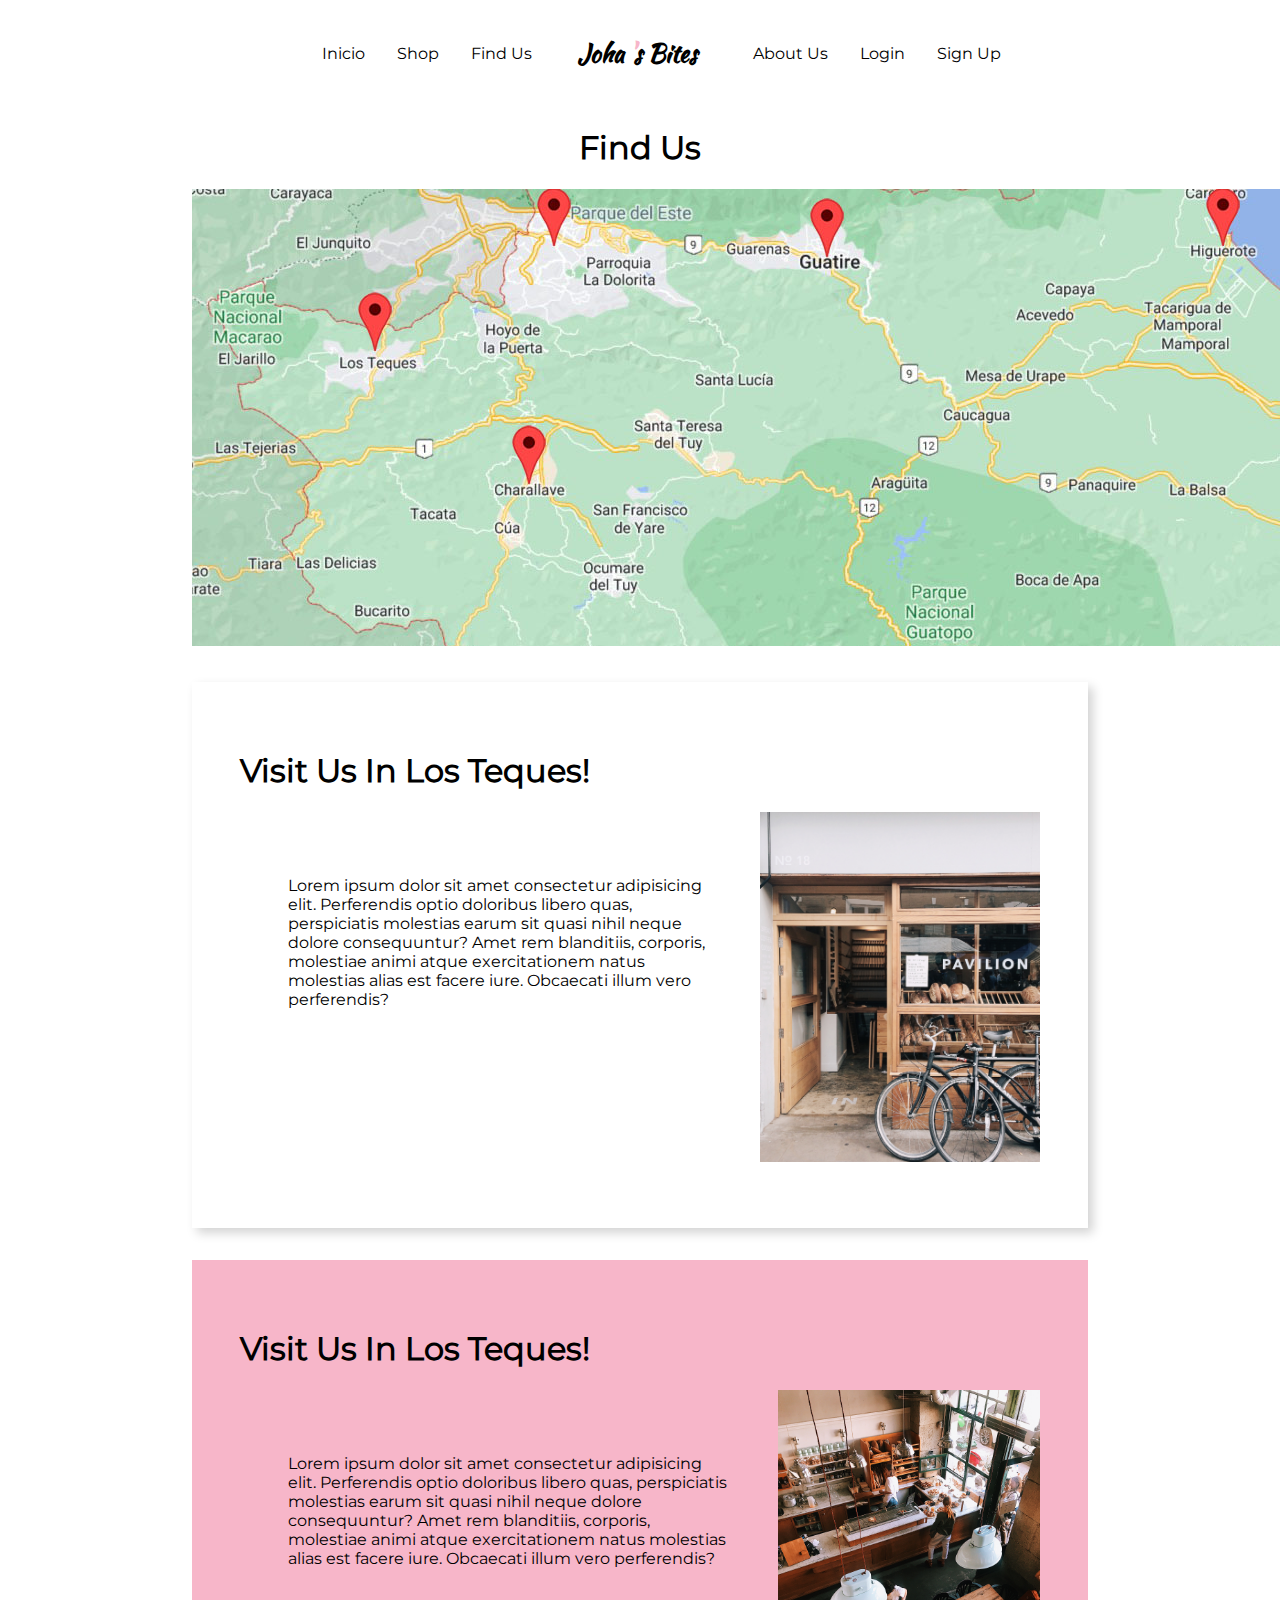
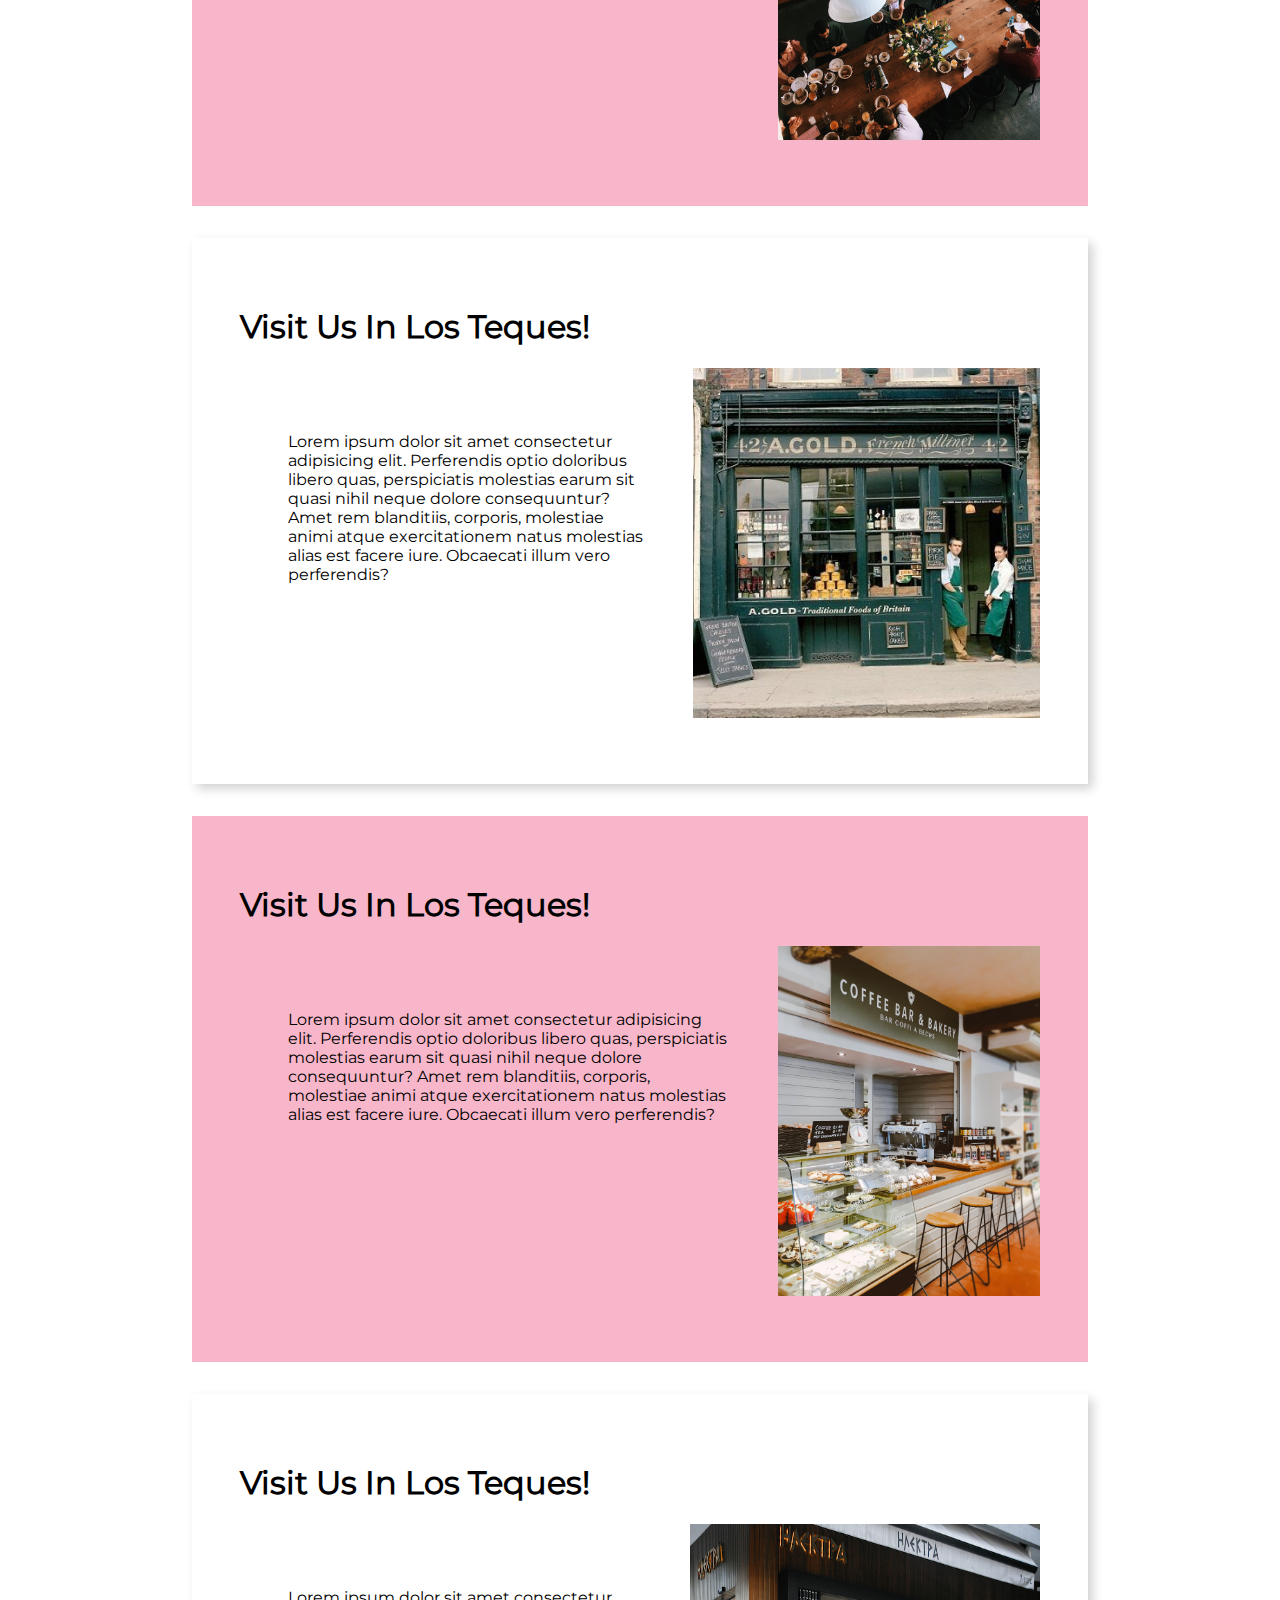
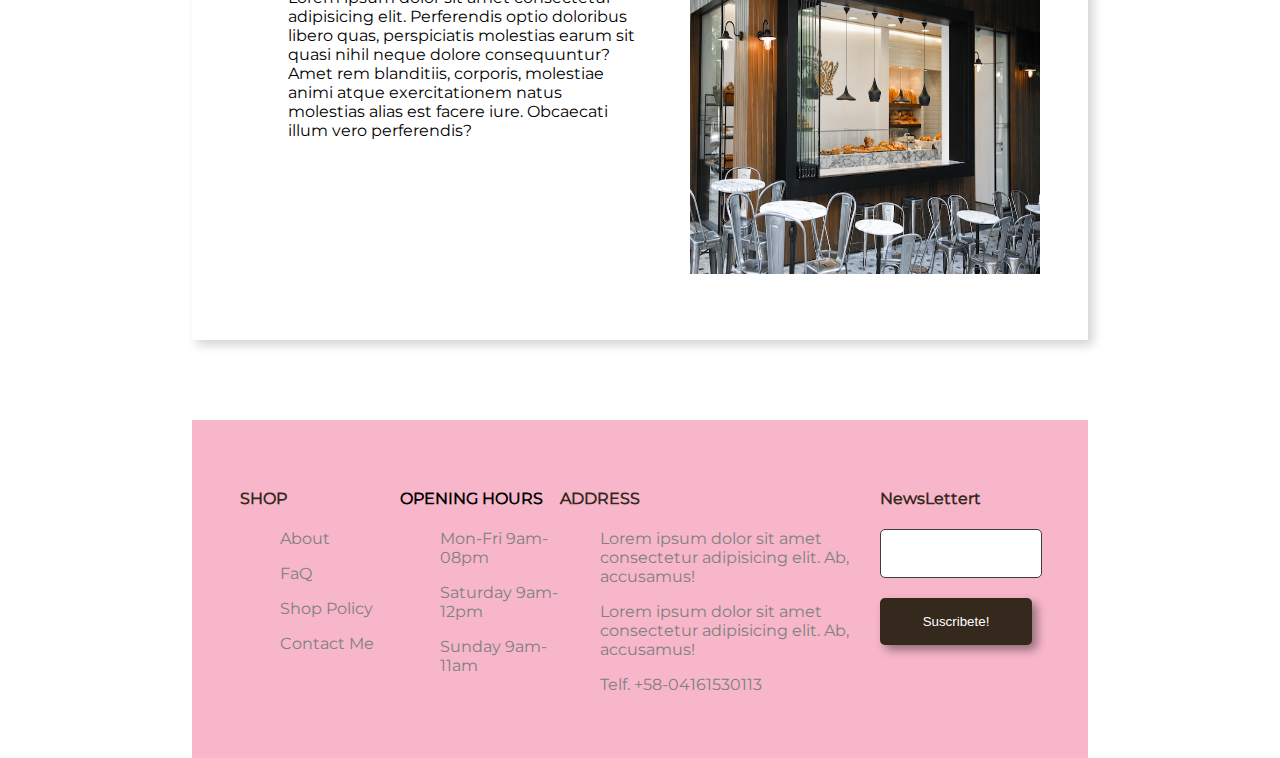
==== HTML/Find.html @ 32f044d7 "mapa" ====
<!DOCTYPE html>
<html lang="en">
<head>
    <meta charset="UTF-8">
    <meta http-equiv="X-UA-Compatible" content="IE=edge">
    <meta name="viewport" content="width=device-width, initial-scale=1.0">
    <title>Document</title>
    <link rel="stylesheet" href="/CSS/css3.css">
</head>
<body>
    <div class="main">

   
        <nav>
            <div class="left-nav">
                <ul>
                    <li><a href="Index.html">Inicio</a></li>
                    <li><a href="ShopBS.html">Shop</a></li>
                    <li><a href="Find.html">Find Us</a></li>
                </ul>
            </div>
            <div class="logo">
                <h2>Joha <span class="accent">'</span>s Bites</h2>
            </div>
            <div class="right-nav">
                <ul>
                    <li><a href="AboutUs.html">About Us</a></li>
                    <li><a href="login.html">Login</a></li>
                    <li><a href="signup.html">Sign Up</a></li>
                </ul>
            </div>
        </nav>
        <h1 class="titulo">Find Us</h1>
        <div class="map">
            <img src="/Recursos/ma.jpg" class="map" usemap="#map" alt="">
            <map name="map">
                <area shape="rect" coords="129,154,235,193" alt="Computer" href="#LosTeques">
                <area shape="rect" coords="158,104,203,151" alt="Phone" href="#LosTeques">

                <area shape="rect" coords="299,244,384,309" alt="Coffee" href="#Charallave">

                <area shape="rect" coords="330,2,402,50" alt="Coffee" href="#Parque">
                <area shape="rect" coords="603,12,674,82" alt="Coffee" href="#Guatire">
                <area shape="rect" coords="994,1,1068,72" alt="Coffee" href="#Higuerote">
            </map>
        </div>
        <div class="sucursals">
            <div class="ss" id="LosTeques">
                <div class="content">
                    <h1>Visit Us In Los Teques!</h1>
                    <div class="contentt">
                        <p>Lorem ipsum dolor sit amet consectetur adipisicing elit. Perferendis optio doloribus libero quas, perspiciatis molestias earum sit quasi nihil neque dolore consequuntur? Amet rem blanditiis, corporis, molestiae animi atque exercitationem natus molestias alias est facere iure. Obcaecati illum vero perferendis?</p>
                    <img src="/Recursos/Fachadas/pexels-daria-shevtsova-880467.jpg" alt="">
                    </div>
                </div>
            </div>
            <div class="ss" id="Charallave" >
                <div class="content">
                    <h1>Visit Us In Los Teques!</h1>
                    <div class="contentt">
                        <p>Lorem ipsum dolor sit amet consectetur adipisicing elit. Perferendis optio doloribus libero quas, perspiciatis molestias earum sit quasi nihil neque dolore consequuntur? Amet rem blanditiis, corporis, molestiae animi atque exercitationem natus molestias alias est facere iure. Obcaecati illum vero perferendis?</p>
                        <img src="/Recursos/Fachadas/pexels-dmitry-zvolskiy-2253643.jpg" alt="">
                    </div>
                </div>
            </div>
            <div class="ss" id="Guatire" >
                <div class="content">
                    <h1>Visit Us In Los Teques!</h1>
                    <div class="contentt">
                        <p>Lorem ipsum dolor sit amet consectetur adipisicing elit. Perferendis optio doloribus libero quas, perspiciatis molestias earum sit quasi nihil neque dolore consequuntur? Amet rem blanditiis, corporis, molestiae animi atque exercitationem natus molestias alias est facere iure. Obcaecati illum vero perferendis?</p>
                    <img src="/Recursos/Fachadas/2a48b26a8e1db51a854f164384dd0a2b.jpg" alt="">
                    </div>
                </div>
            </div>
            <div class="ss" id="Parque">
                <div class="content">
                    <h1>Visit Us In Los Teques!</h1>
                    <div class="contentt">
                        <p>Lorem ipsum dolor sit amet consectetur adipisicing elit. Perferendis optio doloribus libero quas, perspiciatis molestias earum sit quasi nihil neque dolore consequuntur? Amet rem blanditiis, corporis, molestiae animi atque exercitationem natus molestias alias est facere iure. Obcaecati illum vero perferendis?</p>
                    <img src="/Recursos/Fachadas/pexels-lisa-fotios-1995010.jpg" alt="">
                    </div>
                </div>
            </div>
            <div class="ss" id="Higuerote">
                <h1>Visit Us In Los Teques!</h1>
                <div class="contentt">
                
                <p>Lorem ipsum dolor sit amet consectetur adipisicing elit. Perferendis optio doloribus libero quas, perspiciatis molestias earum sit quasi nihil neque dolore consequuntur? Amet rem blanditiis, corporis, molestiae animi atque exercitationem natus molestias alias est facere iure. Obcaecati illum vero perferendis?</p>
                <img src="/Recursos/Fachadas/Elektra-Bakery-04.jpg" alt="">
            </div>
        </div>
        </div>
        <footer>
            <div class="flex">
                <div class="shop">
                    <h4>SHOP</h4>
                    <ul>
                        <li><a href="#">About</a></li>
                        <li><a href="#">FaQ</a></li>
                        <li><a href="#">Shop Policy</a></li>
                        <li><a href="#">Contact Me</a></li>
                    </ul>
                </div>
                <div class="hrs">
                    <h4>OPENING HOURS</h4>
                    <ul>
                        <li>Mon-Fri 9am-08pm</li>
                        <li>Saturday 9am-12pm</li>
                        <li>Sunday 9am-11am</li>
                    </ul>
                </div>
                <div class="address">
                    <h4>ADDRESS</h4>
                    <ul>
                        <p>Lorem ipsum dolor sit amet consectetur adipisicing elit. Ab, accusamus!</p>
                        <p>Lorem ipsum dolor sit amet consectetur adipisicing elit. Ab, accusamus!</p>
                        <p>Telf. +58-04161530113</p>
                    </ul>
                </div>
                <div class="nes">
                    <h4>NewsLettert</h4>
                    <div class="Animation">

                    </div>
                    <div class="form">
                        <input type="text">
                        <button class="btn-block">Suscribete!</button>
                    </div>
                </div>
            </div>
            <div class="rights">
                <div class="socials">
        
                </div>
                <div class="socials"></div>
            </div>
        </footer>
</div>
<script>
    document.querySelector('.map').addEventListener('click', ()=>{
        var x = event.offsetX;     // Get the horizontal coordinate
        var y = event.offsetY;     // Get the vertical coordinate
        var coor = "X coords: " + x + ", Y coords: " + y;
        console.log(coor)
    })
</script>
</body>
</html>
---- CSS/css3.css ----
@font-face {
    font-family: Montserrat;
    src: url('../Recursos/font/Montserrat-Regular.ttf');
  }
  @font-face {
    font-family: Kaushan;
    src: url('../Recursos/font/KaushanScript-Regular.ttf');
  }
  @font-face {
    font-family: MontserratLr;
    src: url('../Recursos/font/Montserrat-ExtraLight.ttf');
  }
  body {
    background-color: #fff;
    margin: 0;
    padding: 0;
    box-sizing: border-box;
    font-family: Montserrat;
  }
  .main {
    width: 70%;
    margin: auto;
  }
  nav {
    display: flex;
    width: 100%;
    padding: 1rem;
    justify-content: center;
    align-items: center;
  }
  nav .left-nav ul,
  nav .right-nav ul {
    display: flex;
    list-style: none;
    margin-right: 30px;
  }
  nav .left-nav ul li a,
  nav .right-nav ul li a {
    color: black;
    margin: 1rem;
    text-decoration: none;
    text-align: center;
  }
  .accent {
    color: #f7b6c9;
  }
  .logo h2 {
    font-family: Kaushan;
  }
/* LOGIN */
  .container, .containerSignup{
    
    display: flex;
   
    align-items: center;
    justify-content: center;
    flex-direction: column;
    background-position: center;
    background-repeat: no-repeat;
    background-size: cover;
  }

  .container{
    margin-top: 4rem;
    height: 70vh;
    background-image: url(../Recursos/pexels-any-lane-5946101.jpg);
  }

  .containerSignup{
    margin-top: 2rem;
    height: 90vh;
    background-image: url(../Recursos/pexels-any-lane-5946081.jpg);
  }

  .login, .signup{
    border: 1px solid #f7b6c9;
    background-color: rgba(255, 255, 255, 0.5);
    padding: 3rem;
    width: 50%;
    margin: auto;
    display: flex;
    align-items: center;
    justify-content: center;
    flex-direction: column;
    
  }

  .login div, .signup div{
    display: flex;
    flex-direction: column;
  }

  .inputs input{
    width: 300px;
    padding: 1rem;
    border: none;
    border-radius: 5px;
    margin-top: 10px;
  }

  .signup .inputs input{
    width: 300px;
    padding: 1.5rem;
    border: none;
    border-radius: 5px;
    margin-top: 20px;
  }

.inputs button{
  padding: .8rem;
  background-color: #35281d;
  color: #f7b6c9;
  border: none;
  border-radius: 5px;
  margin-top: 10px;
}

.signup .inputs button{
  padding: 1.2rem;
}


.login h1, .signup h1{
  font-family: Kaushan;
}


.who, .elige{
  margin: 4rem;
  position: relative;
}

.whoWe, .choose{
  width: 40%;
  border: 2px solid #f7b6c9;
  background-color: white;
  padding: 3rem;
}

.choose{
  margin: 7rem 0;
  float: right;
 
}

.choose h1{
   text-align: right;
}

.whoWe::after{
  content: '';
  width: 50vw;
  height: 50vh;
  background-color: #35281d;
  position: absolute;
  left: 20%;
  top: 20%;
  z-index: -1;
  background-image: url(../Recursos/pexels-nataliya-vaitkevich-8468311.jpg) ;
  background-position: center;
  background-repeat: no-repeat;
  background-size: cover;
}

.chooser{
  content: '';
  width: 50vw;
  height: 50vh;
  background-color: #35281d;
  position: absolute;
  right: 18%;
  top: 20%;
  z-index: -1;
  background-image: url(../Recursos/pexels-na-urchin-2377173.jpg) ;
  background-position: center;
  background-repeat: no-repeat;
  background-size: cover;
}

.whatDo .title{
  position: relative;
}
.whatDo .title div{
  text-align: center;
}

.what{
  padding: 1.7rem 3rem;
  display: flex;
}

.what div{
  background-color: #f4f4f4;
  margin:20px;
  box-shadow: 5px 5px 15px rgba(4, 4, 4, 0.2);
  padding: 1rem;
  display: flex;
  flex-direction: column;
  justify-content: center;
  align-items: center;
  text-align: center;
}

.space{
  height: 50px;
  width: 100%;
}

.ss{
  height: 50vh;
  margin: 2rem 0;
  padding: 3rem;
 
}
.titulo{
  text-align: center;
}
.contentt{
  display: flex;
}
.contentt img{
  height: 350px;
  width: 350px;
}

.contentt p{
  padding: 3rem;
}

.ss:nth-child(even){
  background-color: #f7b6c9;
}

.ss:nth-child(odd){
  box-shadow: 5px 5px 10px #d3d3d3;
}




















  /* copiado por congruencia */

  footer {
    margin-top: 5rem;
    padding: 3rem;
    background-color: #f7b6c9;
    clear: both;
  }
  .flex {
    display: flex;
  }
  .shop {
    flex: 1;
  }
  .shop ul,
  .hrs ul {
    list-style: none;
  }
  .shop ul li a,
  .hrs ul li,
  .address p {
    text-decoration: none;
    color: grey;
  }
  .shop ul li,
  .hrs ul li {
    margin: 1rem 0;
  }
  .hrs {
    flex: 1;
  }
  .address {
    flex: 2;
  }
  .nes {
    flex: 1;
  }
  .shop h4,
  .hhrs h4,
  .address h4,
  .nes h4 {
    color: #35281d;
  }
  .nes input {
    padding: 1rem;
    width: 80%;
    margin: auto;
    border: 1px solid #3d3d3d;
    border-radius: 5px;
  }
  .btn-block {
    background-color: #35281d;
    border: none;
    border-radius: 5px;
    padding: 1rem;
    box-shadow: 5px 5px 10px rgba(0, 0, 0, 0.4);
    text-transform: capitalize;
    width: 95%;
    margin: 20px auto;
    color: white;
  }
  




  /*media queries*/


  @media only screen and (max-width: 992px){
    .main{
      width: 90%;
    }
    .who, .elige{
      margin-top: 15rem;
    }

    .whoWe{
      margin: auto;
      width: 60%;
    }
    .whoWe::after, .chooser{
      top: -30%;
      left: 0;
      width: 70vw;
    }

    .choose{
      float: none;
      margin: auto;
      width: 60%;
    }
  }

  @media only screen and (max-width: 800px){

   
   
    .whoWe::after, .chooser{
      top: -10%;
      left: 0;
      width: 70vw;
    }
    .signup{
          width: 70%;
    }
    form{
      display: grid;
      grid-template-columns: repeat(2, 1fr);
      grid-gap: 10px;
    }

    .signup .inputs input{
      width: 140px;
      padding: 1.5rem;
      border: none;
      border-radius: 5px;
      margin-top: 20px;
    }

    
.signup .inputs button{
 display: block;
  padding: 1.2rem;
}
    
  }

  @media only screen and (max-width: 768px){
 
    .whoWe::after, .chooser{
      top: -20%;
      left: 0;
      width: 70vw;
    }

    .choose, .whoWe{
      background-color: rgba(255, 255, 255, 0.7);
    }
    
   
    
  }


  /*** sm desing */
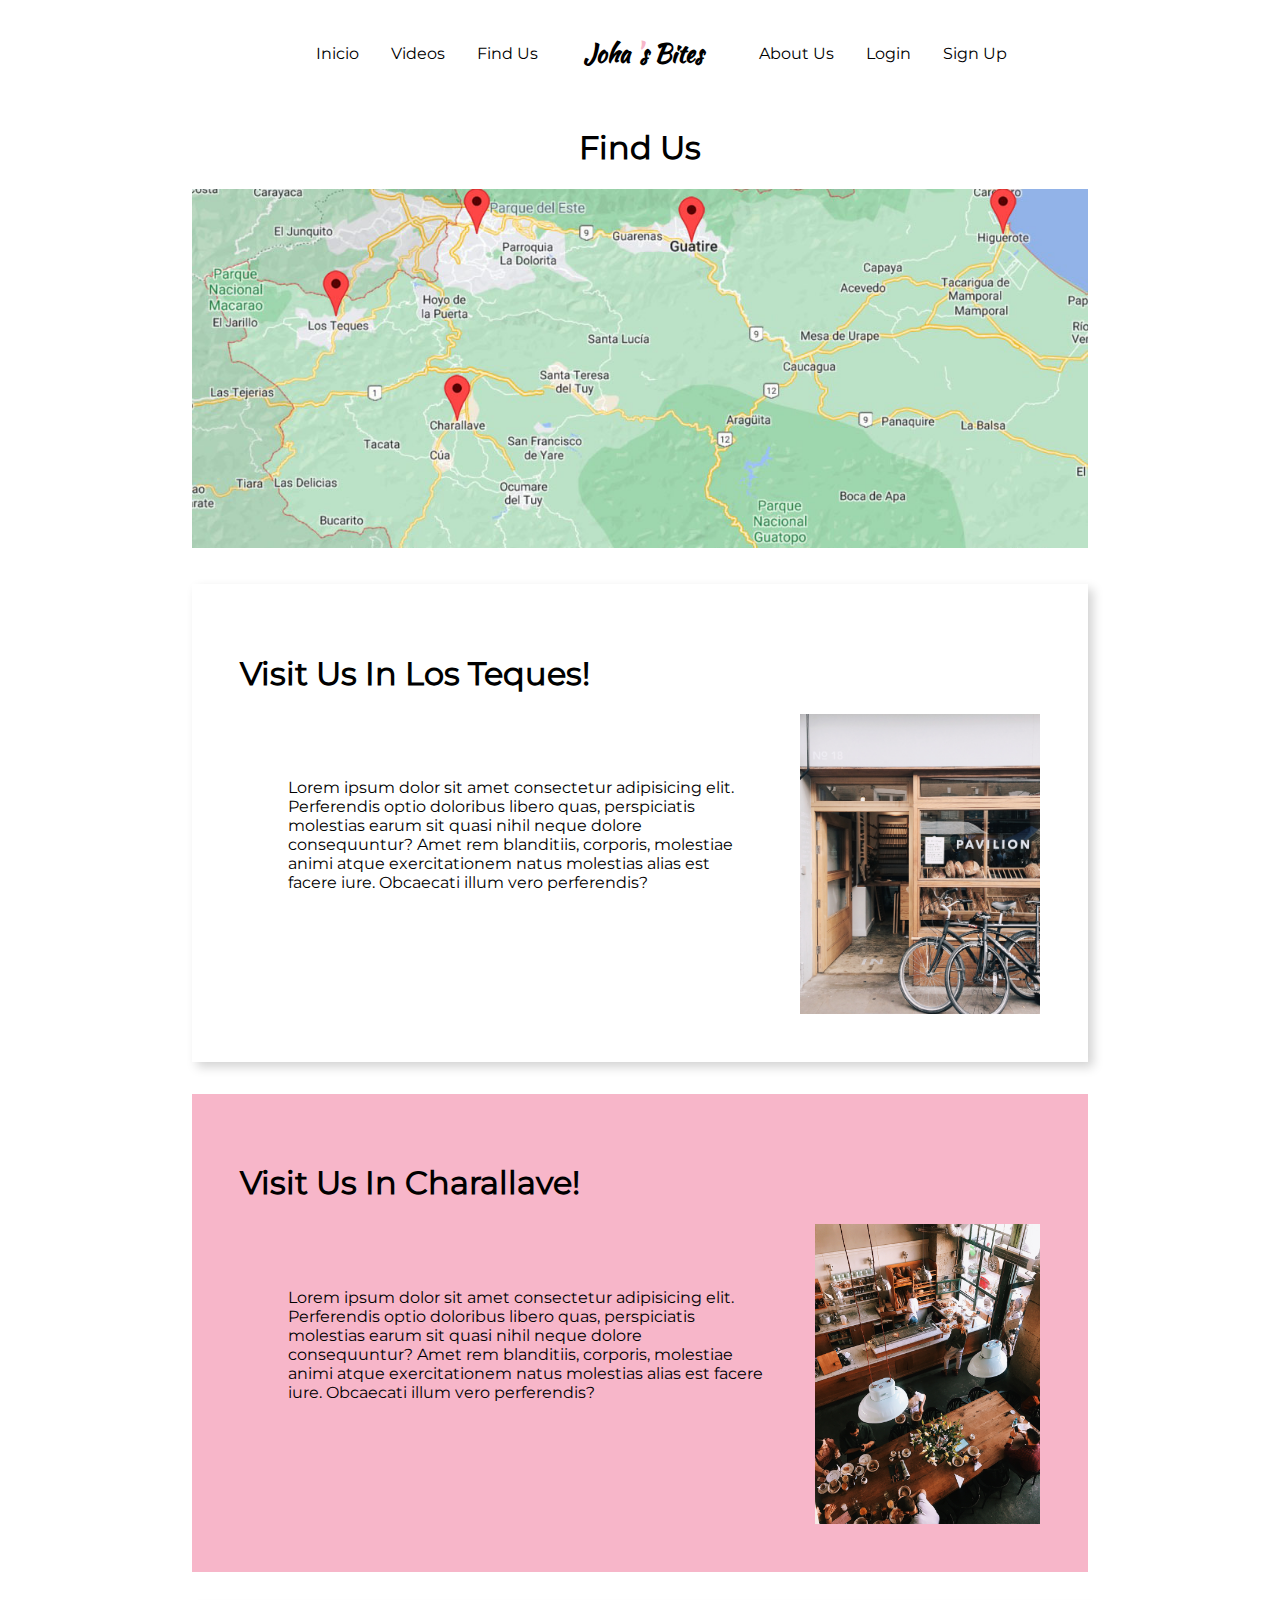
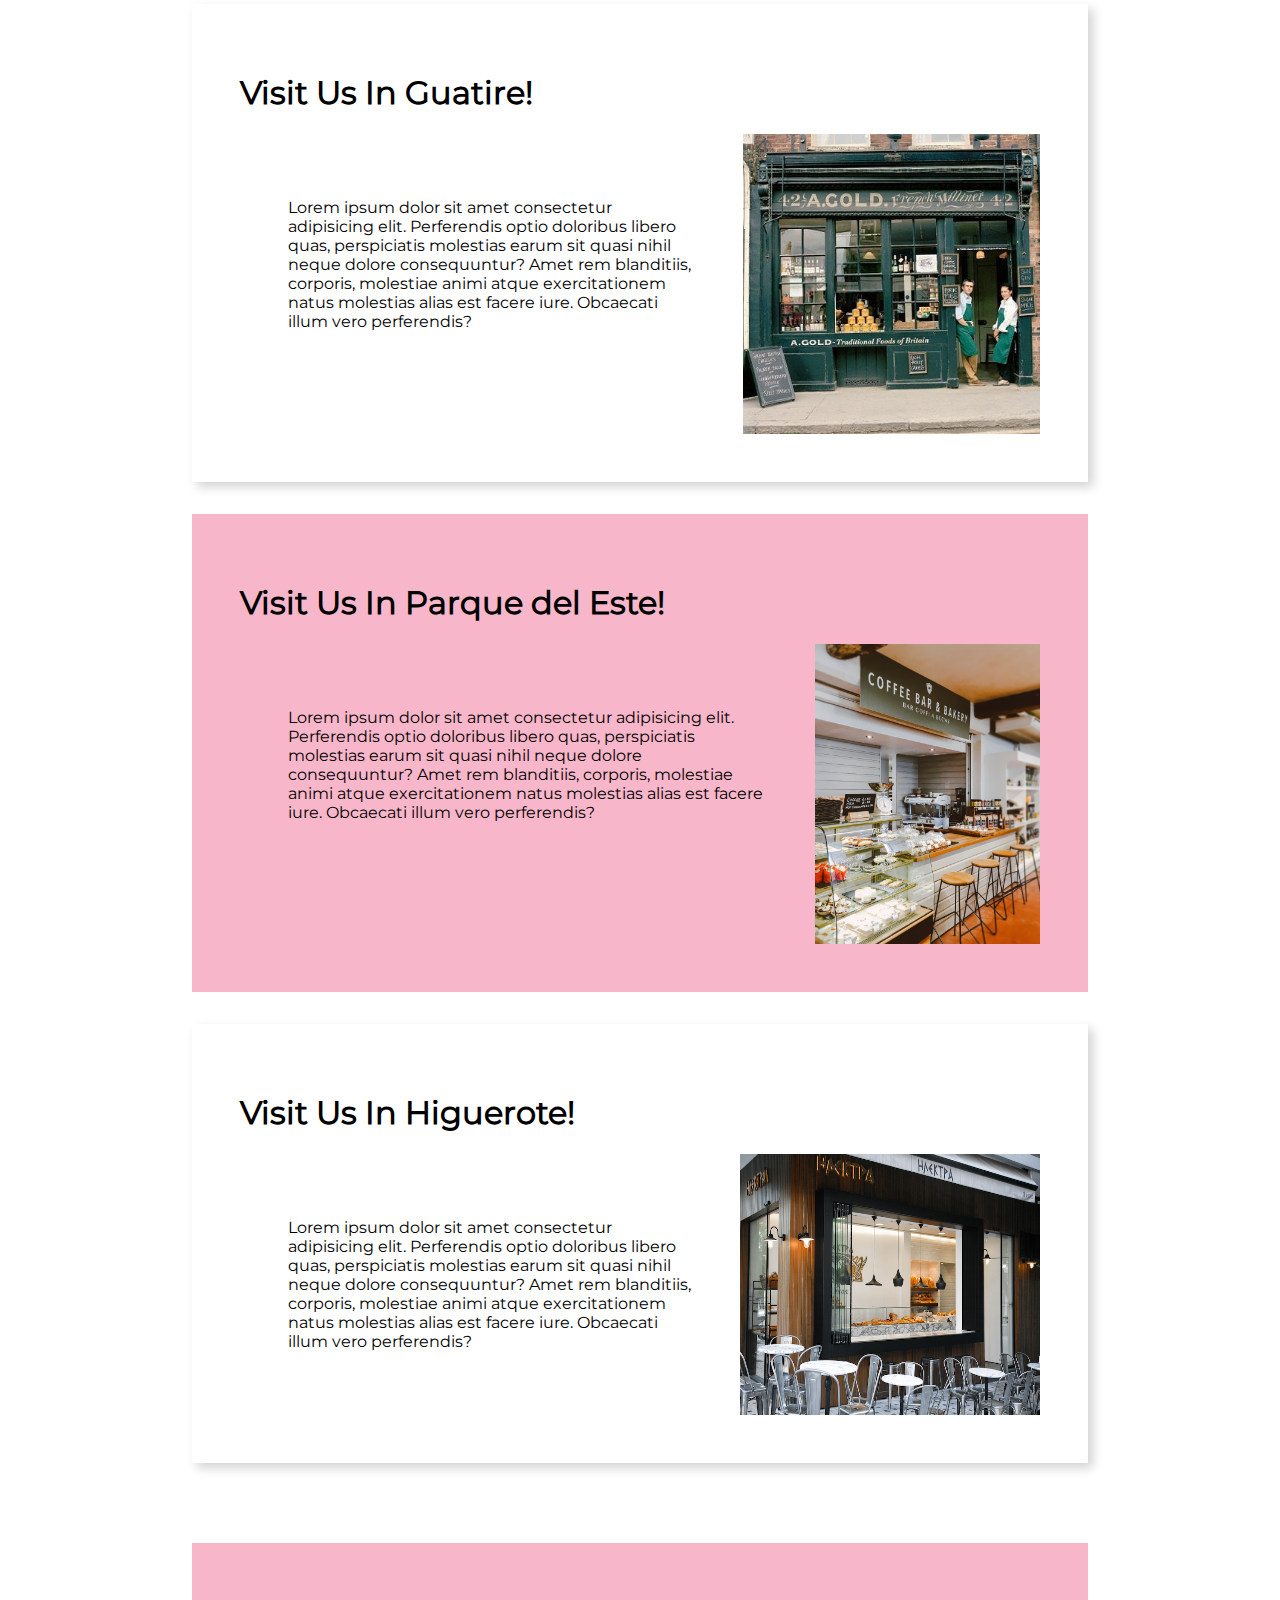
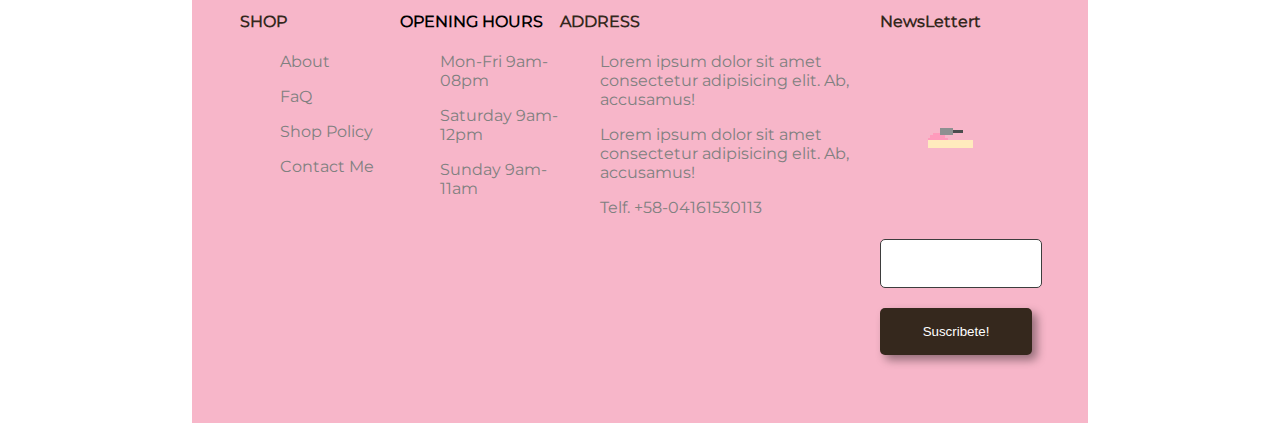
==== commit 9c4b87f6: "sprite" ====
--- a/HTML/Find.html
+++ b/HTML/Find.html
@@ -5,7 +5,7 @@
     <meta http-equiv="X-UA-Compatible" content="IE=edge">
     <meta name="viewport" content="width=device-width, initial-scale=1.0">
     <title>Document</title>
-    <link rel="stylesheet" href="/CSS/css3.css">
+    <link rel="stylesheet" href="../CSS/css3.css">
 </head>
 <body>
     <div class="main">
@@ -15,7 +15,7 @@
             <div class="left-nav">
                 <ul>
                     <li><a href="Index.html">Inicio</a></li>
-                    <li><a href="ShopBS.html">Shop</a></li>
+                    <li><a href="Video.html">Videos</a></li>
                     <li><a href="Find.html">Find Us</a></li>
                 </ul>
             </div>
@@ -56,7 +56,7 @@
             </div>
             <div class="ss" id="Charallave" >
                 <div class="content">
-                    <h1>Visit Us In Los Teques!</h1>
+                    <h1>Visit Us In Charallave!</h1>
                     <div class="contentt">
                         <p>Lorem ipsum dolor sit amet consectetur adipisicing elit. Perferendis optio doloribus libero quas, perspiciatis molestias earum sit quasi nihil neque dolore consequuntur? Amet rem blanditiis, corporis, molestiae animi atque exercitationem natus molestias alias est facere iure. Obcaecati illum vero perferendis?</p>
                         <img src="/Recursos/Fachadas/pexels-dmitry-zvolskiy-2253643.jpg" alt="">
@@ -65,7 +65,7 @@
             </div>
             <div class="ss" id="Guatire" >
                 <div class="content">
-                    <h1>Visit Us In Los Teques!</h1>
+                    <h1>Visit Us In Guatire!</h1>
                     <div class="contentt">
                         <p>Lorem ipsum dolor sit amet consectetur adipisicing elit. Perferendis optio doloribus libero quas, perspiciatis molestias earum sit quasi nihil neque dolore consequuntur? Amet rem blanditiis, corporis, molestiae animi atque exercitationem natus molestias alias est facere iure. Obcaecati illum vero perferendis?</p>
                     <img src="/Recursos/Fachadas/2a48b26a8e1db51a854f164384dd0a2b.jpg" alt="">
@@ -74,7 +74,7 @@
             </div>
             <div class="ss" id="Parque">
                 <div class="content">
-                    <h1>Visit Us In Los Teques!</h1>
+                    <h1>Visit Us In Parque del Este!</h1>
                     <div class="contentt">
                         <p>Lorem ipsum dolor sit amet consectetur adipisicing elit. Perferendis optio doloribus libero quas, perspiciatis molestias earum sit quasi nihil neque dolore consequuntur? Amet rem blanditiis, corporis, molestiae animi atque exercitationem natus molestias alias est facere iure. Obcaecati illum vero perferendis?</p>
                     <img src="/Recursos/Fachadas/pexels-lisa-fotios-1995010.jpg" alt="">
@@ -82,7 +82,7 @@
                 </div>
             </div>
             <div class="ss" id="Higuerote">
-                <h1>Visit Us In Los Teques!</h1>
+                <h1>Visit Us In Higuerote!</h1>
                 <div class="contentt">
                 
                 <p>Lorem ipsum dolor sit amet consectetur adipisicing elit. Perferendis optio doloribus libero quas, perspiciatis molestias earum sit quasi nihil neque dolore consequuntur? Amet rem blanditiis, corporis, molestiae animi atque exercitationem natus molestias alias est facere iure. Obcaecati illum vero perferendis?</p>
@@ -119,8 +119,8 @@
                 </div>
                 <div class="nes">
                     <h4>NewsLettert</h4>
-                    <div class="Animation">
-
+                    <div class="Character">
+                        <img class="Character_spritesheet pixelart face-down" src="../Pixilart Sprite Sheet(1).png" alt="Character" />
                     </div>
                     <div class="form">
                         <input type="text">
@@ -136,13 +136,6 @@
             </div>
         </footer>
 </div>
-<script>
-    document.querySelector('.map').addEventListener('click', ()=>{
-        var x = event.offsetX;     // Get the horizontal coordinate
-        var y = event.offsetY;     // Get the vertical coordinate
-        var coor = "X coords: " + x + ", Y coords: " + y;
-        console.log(coor)
-    })
-</script>
+
 </body>
 </html>--- a/CSS/css3.css
+++ b/CSS/css3.css
@@ -124,7 +124,7 @@
   font-family: Kaushan;
 }
 
-
+/* ABOUT */
 .who, .elige{
   margin: 4rem;
   position: relative;
@@ -206,8 +206,12 @@
   width: 100%;
 }
 
+/* FIND*/
+.map{
+  max-width: 100%;
+}
 .ss{
-  height: 50vh;
+  max-height: 50vh;
   margin: 2rem 0;
   padding: 3rem;
  
@@ -219,8 +223,8 @@
   display: flex;
 }
 .contentt img{
-  height: 350px;
-  width: 350px;
+  max-height: 300px;
+  max-width: 300px;
 }
 
 .contentt p{
@@ -256,7 +260,7 @@
 
   /* copiado por congruencia */
 
-  footer {
+footer {
     margin-top: 5rem;
     padding: 3rem;
     background-color: #f7b6c9;
@@ -316,14 +320,62 @@
     color: white;
   }
   
-
+  :root {
+    --pixel-size: 10;
+ }
+ 
+
+ .Character {
+    width: calc(8px * var(--pixel-size));
+    height: calc(8px * var(--pixel-size));
+    overflow: hidden;
+    position: relative;
+    margin: 4em auto;
+ }
+ 
+ .Character_spritesheet {
+    animation: moveSpritesheet 1s steps(4) infinite;
+    width: calc(128px * var(--pixel-size));
+    position: absolute;
+    
+ }
+ .Character_shadow {
+    position: absolute;
+    width: calc(32px * var(--pixel-size));
+    height: calc(32px * var(--pixel-size));
+ }
+ 
+ .pixelart {
+    image-rendering: pixelated;
+ }
+ 
+ .face-right {
+    top: calc(-32px * var(--pixel-size));
+ }
+ .face-up {
+    top: calc(-64px * var(--pixel-size));
+ }
+ .face-left {
+    top: calc(-96px * var(--pixel-size));
+ }
+ 
+ 
+ @keyframes moveSpritesheet {
+    from {
+       transform: translate3d(0px,0,0)
+    }
+    to {
+       transform: translate3d(-100%,0,0)
+    }
+ }
+ 
 
 
 
   /*media queries*/
 
 
-  @media only screen and (max-width: 992px){
+@media only screen and (max-width: 992px){
     .main{
       width: 90%;
     }
@@ -399,4 +451,98 @@
   }
 
 
-  /*** sm desing */+  /*** sm desing */
+
+  /*md*/
+@media screen and (max-width: 992px) {
+  .img img {
+    height: 200px;
+    width: 200px;
+  }
+  .serv {
+    width: 350px;
+    height: 350px;
+    border: none;
+  }
+  .serv img {
+    width: 80px;
+    height: 80px;
+  }
+  .header-art p {
+    width: 80%;
+  }
+  .flex {
+    flex-direction: column;
+  }
+  .contentt img{
+    height: 200px;
+    width: 200px;
+  }
+  .contentt p{
+    padding: 1.5rem;
+  }
+
+}
+/*sm*/
+@media screen and (max-width: 768px) {
+  .main {
+    width: 90%;
+    margin: auto;
+  }
+  .img img {
+    height: 150px;
+    width: 150px;
+  }
+  nav {
+    display: flex;
+    width: 100%;
+    padding: 0;
+  }
+  nav .left-nav ul,
+  nav .right-nav ul {
+    display: flex;
+    list-style: none;
+    margin-right: 30px;
+  }
+  nav .left-nav ul li a,
+  nav .right-nav ul li a {
+    color: black;
+    margin: 10px;
+    text-decoration: none;
+  }
+  .accent {
+    color: #f7b6c9;
+  }
+  .logo h2 {
+    font-family: Kaushan;
+  }
+  .ss{
+    max-height: 80vh;
+    margin: 2rem 0;
+    padding: 1rem;
+   
+  }
+  .contentt{
+    display: flex;
+    flex-direction: column;
+    justify-content: center;
+    align-items: center;
+  }
+}
+@media screen and (max-width: 576px) {
+  .img img {
+    height: 150px;
+    width: 150px;
+  }
+  .grid {
+    display: block;
+  }
+  .Box img {
+    height: 350px;
+    width: 100%;
+    margin: auto;
+  }
+  .Service {
+    flex-direction: column ;
+  }
+}
